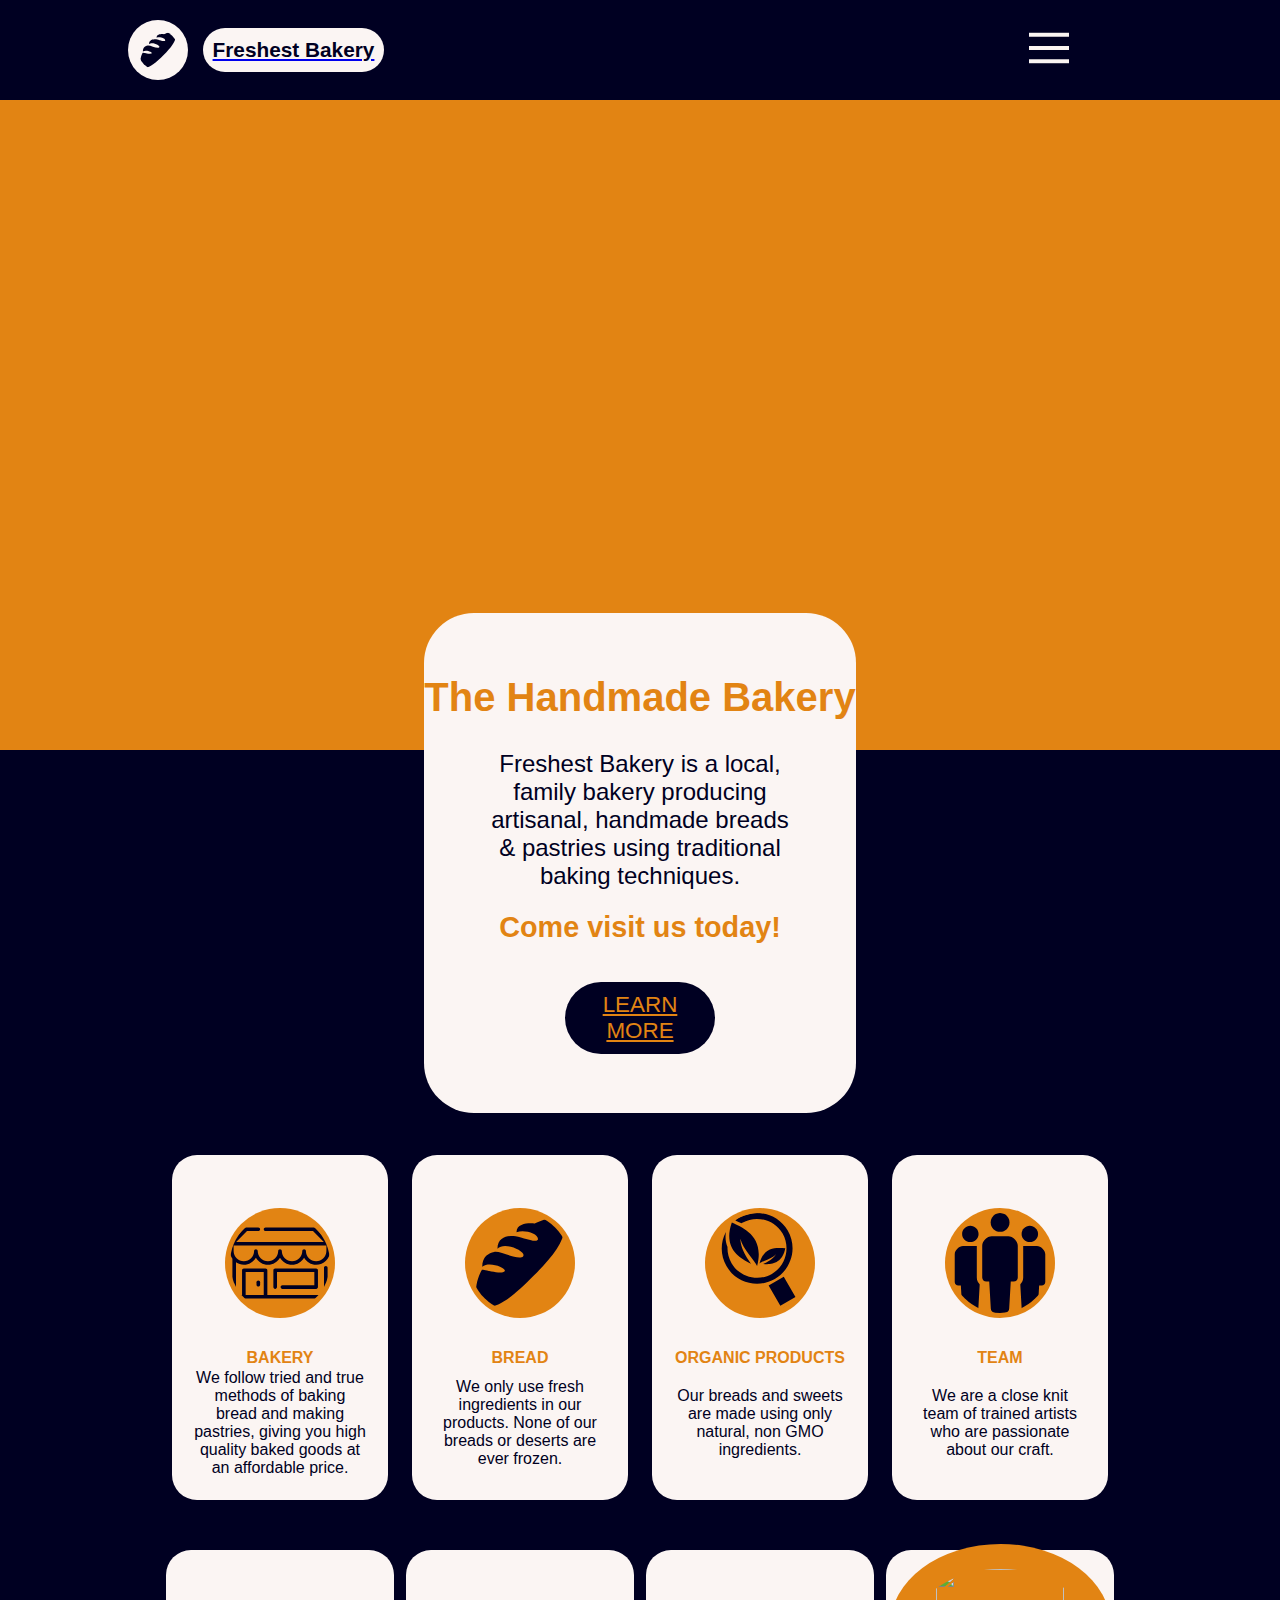
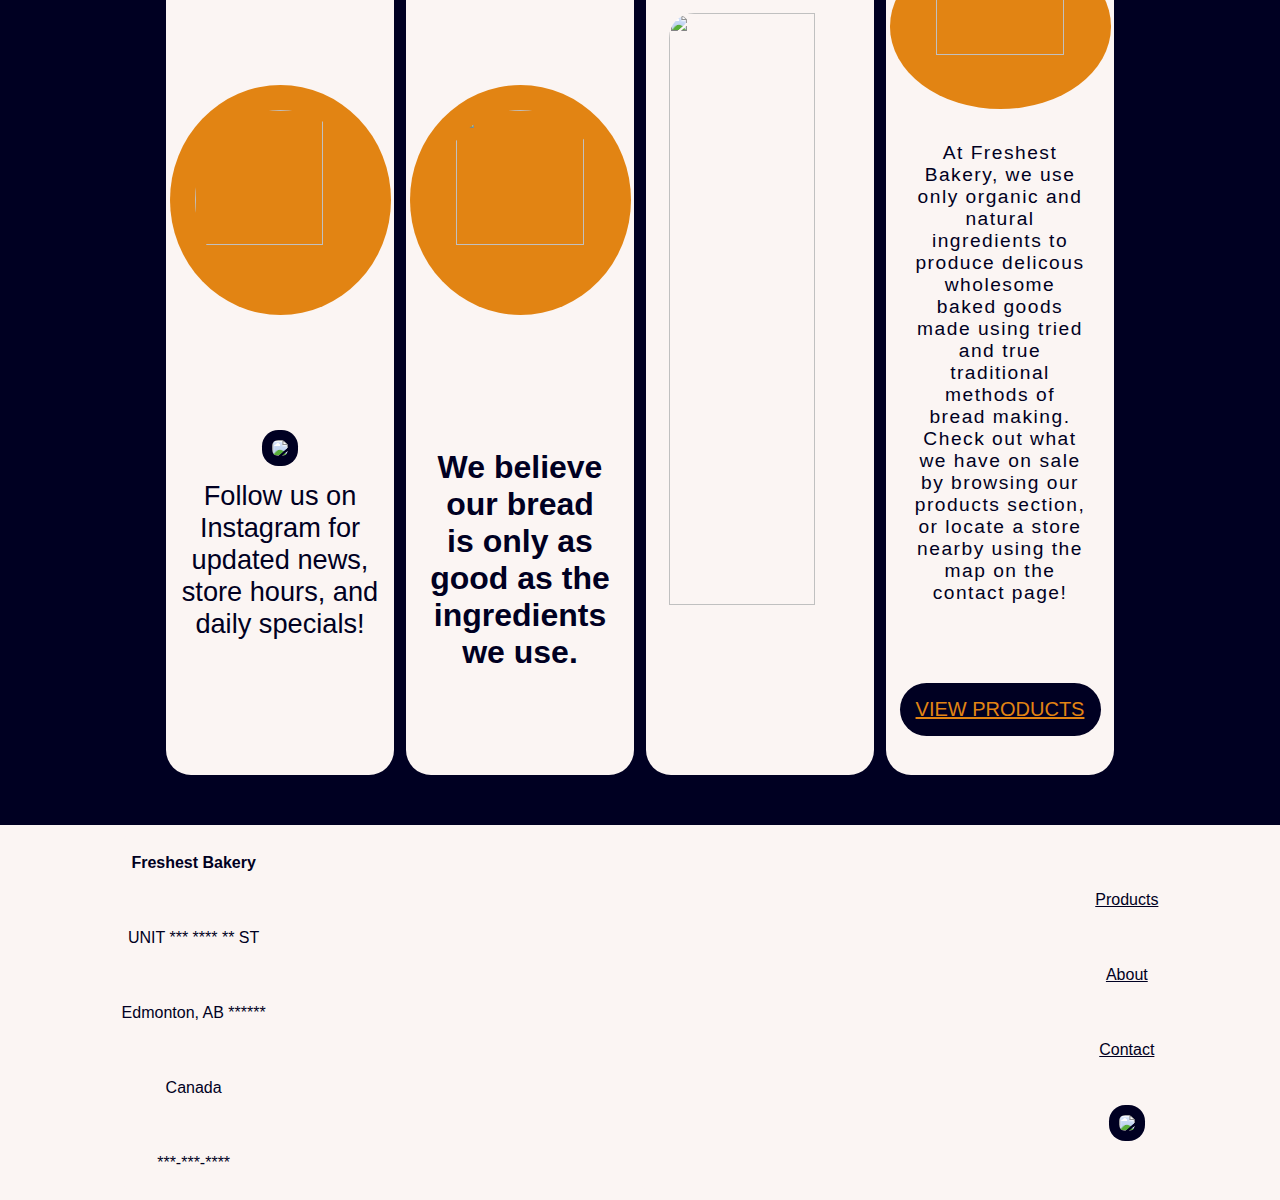
==== index.html @ efe27374 "small touches" ====
<!DOCTYPE html>
<html lang=en>

<head>
    <meta charset=UTF-8>
    <meta http-equiv="X-UA-Compatible" content="IE=edge">
    <meta name="viewport" content="width=device-width" , initial-scale="1.0">
    <title>Homepage</title>
    <meta name=description content=ipsum>
    <meta name=keywords content=ipsum>
    <meta name=Author content=ipsum>

    <meta name=og:url content=ipsum>
    <meta name=og:description content=ipsum>
    <meta name=og:title content=ipsum>
    <meta name=og:image content=ipsum>
    <meta name=og:type content=ipsum>

    <link rel="stylesheet" href="/css/style.css">
    <html>
</head>
<header id="page_header">
    <div>
        <input type="radio" name="menu" id="menu_open" class="menu_radio_button">
        <input type="radio" name="menu" id="menu_close" class="menu_radio_button">
        <a href="/index.html"><svg class="logo" fill="currentcolor"  viewBox="0 0 50 50" xmlns="http://www.w3.org/2000/svg" xmlns:xlink="http://www.w3.org/1999/xlink"><path d="M47 8C47 14.800781 41.023438 22.121094 32.039063 31.15625C22.839844 40.402344 15.398438 47 8.707031 47C5.574219 47 3 44.777344 3 39.027344C3 34.574219 4.910156 30.039063 5.886719 28.476563C6.210938 27.960938 15.746094 30.992188 17.335938 29.148438C18.585938 27.699219 9.835938 23.929688 6.117188 26.894531C6.117188 21.519531 9.460938 20.117188 12.042969 19.492188C15.160156 18.730469 24.652344 24.105469 26.597656 21.5625C28.324219 19.304688 17.355469 14.050781 13.734375 17.871094C13.734375 11.914063 18.855469 11.4375 21.789063 11.4375C24.71875 11.4375 34.003906 15.648438 34.003906 13C34.003906 10.027344 26.851563 8.136719 23.246094 9.609375C23.246094 4.5625 30.921875 5.023438 32.351563 5.296875C34.421875 4.191406 37.421875 3 40 3C43.175781 3 47 4.199219 47 8Z"/></svg><p id="logotext">Freshest Bakery</p></a>

        <label for="menu_open">
            <svg class="menu" fill="currentcolor"
            xmlns="http://www.w3.org/2000/svg"
            xmlns:xlink="http://www.w3.org/1999/xlink" version="1.1" id="svg-a760" x="0px" y="0px" viewBox="0 0 302 302" style="enable-background:new 0 0 302 302;" xml:space="preserve" class="u-svg-content">
            <g>
                <rect y="36" width="302" height="30"></rect>
                <rect y="236" width="302" height="30"></rect>
                <rect y="136" width="302" height="30"></rect>
            </g>
        </svg>
        </label>
        <section id="mobile_menu">
            <div id="menu_header">
                <a href="/index.html"><svg class="logo" fill="currentcolor"  viewBox="0 0 50 50" xmlns="http://www.w3.org/2000/svg" xmlns:xlink="http://www.w3.org/1999/xlink"><path d="M47 8C47 14.800781 41.023438 22.121094 32.039063 31.15625C22.839844 40.402344 15.398438 47 8.707031 47C5.574219 47 3 44.777344 3 39.027344C3 34.574219 4.910156 30.039063 5.886719 28.476563C6.210938 27.960938 15.746094 30.992188 17.335938 29.148438C18.585938 27.699219 9.835938 23.929688 6.117188 26.894531C6.117188 21.519531 9.460938 20.117188 12.042969 19.492188C15.160156 18.730469 24.652344 24.105469 26.597656 21.5625C28.324219 19.304688 17.355469 14.050781 13.734375 17.871094C13.734375 11.914063 18.855469 11.4375 21.789063 11.4375C24.71875 11.4375 34.003906 15.648438 34.003906 13C34.003906 10.027344 26.851563 8.136719 23.246094 9.609375C23.246094 4.5625 30.921875 5.023438 32.351563 5.296875C34.421875 4.191406 37.421875 3 40 3C43.175781 3 47 4.199219 47 8Z"/></svg></a>
                <label for="menu_close">
                    <svg class="hoverable" width="24" height="24" viewBox="0 0 24 24" fill="white"
                    xmlns="http://www.w3.org/2000/svg">
                    <path fill-rule="evenodd" clip-rule="evenodd" d="M16 13H4V11H16V13Z" fill="currentcolor"/>
                    <path fill-rule="evenodd" clip-rule="evenodd" d="M11.2929 7.29289C11.6834 6.90237 12.3166 6.90237 12.7071 7.29289L16.7071 11.2929C17.0976 11.6834 17.0976 12.3166 16.7071 12.7071L12.7071 16.7071C12.3166 17.0976 11.6834 17.0976 11.2929 16.7071C10.9024 16.3166 10.9024 15.6834 11.2929 15.2929L14.5858 12L11.2929 8.70711C10.9024 8.31658 10.9024 7.68342 11.2929 7.29289Z" fill="currentcolor"/>
                    <path fill-rule="evenodd" clip-rule="evenodd" d="M2 6C2 3.79086 3.79086 2 6 2H18C20.2091 2 22 3.79086 22 6V18C22 20.2091 20.2091 22 18 22H6C3.79086 22 2 20.2091 2 18V15H4V18C4 19.1046 4.89543 20 6 20H18C19.1046 20 20 19.1046 20 18V6C20 4.89543 19.1046 4 18 4H6C4.89543 4 4 4.89543 4 6V9H2V6Z" fill="currentcolor"/>
                </svg>
                
                </label>
            </div>
    
            <a  href="/pages/about.html">About</a>
            <a href="/pages/products.html">Products</a>
            <a href="/pages/contact.html">Contact</a>
     
        </section>
    </div>
</header>
<header id="page_header_bread">
    <span>
        <div class="container_div">

            <p class="text">Our bread<br> philosophy is fresh.</p>
        </div>
    </span>
</header>
<main id="page_main">
    <section id="hero_section">
        <article class="article_1">
            <span id="article_1_span_1">
                <h1>The Handmade Bakery</h1>
                <p>Freshest Bakery is a local, family bakery producing artisanal, handmade breads & pastries using
                    traditional baking techniques.</p>
                <h4>Come visit us today!</h4>
                <a id="atag" href="/pages/about.html">LEARN MORE</a>
            </span>

        </article>
        <article class="article_3">
            <span>
                <svg class="transition" fill="currentcolor" version="1.1" id="Layer_1"
                    xmlns="http://www.w3.org/2000/svg" xmlns:xlink="http://www.w3.org/1999/xlink" viewBox="0 0 512 512"
                    xml:space="preserve">
                    <g>
                        <g>
                            <g>
                                <path
                                    d="M512,194.313v-37.012c0-2.554-1.035-4.866-2.708-6.54c-0.001-0.001-0.001-0.002-0.002-0.004l-74.024-74.024
                           c-1.735-1.735-4.089-2.709-6.542-2.709H181.976c-5.11,0-9.253,4.142-9.253,9.253c0,5.111,4.143,9.253,9.253,9.253h242.915
                           l55.518,55.518H31.591L87.109,92.53h57.855c5.11,0,9.253-4.142,9.253-9.253c0-5.111-4.143-9.253-9.253-9.253H83.277
                           c-2.454,0-4.808,0.975-6.542,2.709L2.711,150.757c-0.001,0-0.001,0.001-0.001,0.003C1.035,152.434,0,154.746,0,157.301v37.012
                           c0,14.796,4.559,28.544,12.337,39.925v194.485c0,5.111,4.143,9.253,9.253,9.253H490.41c5.11,0,9.253-4.142,9.253-9.253V280.675
                           c0-5.111-4.143-9.253-9.253-9.253c-5.11,0-9.253,4.142-9.253,9.253V419.47H191.229V293.012c0-5.111-4.143-9.253-9.253-9.253
                           H70.94c-5.11,0-9.253,4.142-9.253,9.253V419.47H30.843V252.794c11.414,7.852,25.225,12.459,40.096,12.459
                           c26.396,0,49.47-14.49,61.687-35.935c12.216,21.445,35.291,35.935,61.687,35.935c26.396,0,49.47-14.49,61.687-35.935
                           c12.216,21.445,35.291,35.935,61.687,35.935s49.47-14.49,61.687-35.935c12.216,21.445,35.291,35.935,61.687,35.935
                           C480.177,265.253,512,233.43,512,194.313z M80.193,302.265h92.53V419.47h-92.53V302.265z M441.06,246.747
                           c-28.913,0-52.434-23.521-52.434-52.434c0-5.111-4.143-9.253-9.253-9.253c-5.11,0-9.253,4.142-9.253,9.253
                           c0,28.913-23.521,52.434-52.434,52.434c-28.913,0-52.434-23.521-52.434-52.434c0-5.111-4.143-9.253-9.253-9.253
                           s-9.253,4.142-9.253,9.253c0,28.913-23.521,52.434-52.434,52.434c-28.913,0-52.434-23.521-52.434-52.434
                           c0-5.111-4.143-9.253-9.253-9.253c-5.11,0-9.253,4.142-9.253,9.253c0,28.913-23.521,52.434-52.434,52.434
                           s-52.434-23.521-52.434-52.434v-27.759h474.988v27.759C493.494,223.226,469.973,246.747,441.06,246.747z" />
                                <path d="M144.964,345.446c-5.11,0-9.253,4.142-9.253,9.253v12.337c0,5.111,4.143,9.253,9.253,9.253s9.253-4.142,9.253-9.253
                           v-12.337C154.217,349.587,150.074,345.446,144.964,345.446z" />
                                <path
                                    d="M268.337,370.12c-5.11,0-9.253,4.142-9.253,9.253c0,5.111,4.143,9.253,9.253,9.253H441.06
                           c5.11,0,9.253-4.142,9.253-9.253v-86.361c0-5.111-4.143-9.253-9.253-9.253H231.325c-5.11,0-9.253,4.142-9.253,9.253v86.361
                           c0,5.111,4.143,9.253,9.253,9.253c5.11,0,9.253-4.142,9.253-9.253v-77.108h191.229v67.855H268.337z" />
                            </g>
                        </g>
                    </g>
                </svg>

                <h4>BAKERY</h4>
                <p>We follow tried and true methods of baking bread and making pastries, giving you high quality baked goods at an affordable
                    price.
                </p>
            </span>
            <span>
                <svg class="transition" fill="currentcolor" viewBox="0 0 50 50" xmlns="http://www.w3.org/2000/svg"
                    xmlns:xlink="http://www.w3.org/1999/xlink">
                    <path
                        d="M47 8C47 14.800781 41.023438 22.121094 32.039063 31.15625C22.839844 40.402344 15.398438 47 8.707031 47C5.574219 47 3 44.777344 3 39.027344C3 34.574219 4.910156 30.039063 5.886719 28.476563C6.210938 27.960938 15.746094 30.992188 17.335938 29.148438C18.585938 27.699219 9.835938 23.929688 6.117188 26.894531C6.117188 21.519531 9.460938 20.117188 12.042969 19.492188C15.160156 18.730469 24.652344 24.105469 26.597656 21.5625C28.324219 19.304688 17.355469 14.050781 13.734375 17.871094C13.734375 11.914063 18.855469 11.4375 21.789063 11.4375C24.71875 11.4375 34.003906 15.648438 34.003906 13C34.003906 10.027344 26.851563 8.136719 23.246094 9.609375C23.246094 4.5625 30.921875 5.023438 32.351563 5.296875C34.421875 4.191406 37.421875 3 40 3C43.175781 3 47 4.199219 47 8Z" />
                </svg>
                <h4>BREAD</h4>
                <p>We only use fresh ingredients in our products. None of our breads or deserts are ever frozen.
                </p>
            </span>
            <span>

                <svg class="transition" fill="currentcolor" version="1.1" id="Capa_1" xmlns="http://www.w3.org/2000/svg"
                    xmlns:xlink="http://www.w3.org/1999/xlink" viewBox="0 0 83.328 83.328" xml:space="preserve">
                    <g>
                        <path d="M71.217,69.907l-12.604,7.284L48.86,60.318l12.605-7.284L71.217,69.907z M72.606,72.252l-12.769,7.393
		c2.017,3.584,6.496,4.704,10.08,2.688C73.279,80.315,74.623,75.836,72.606,72.252z M64.768,14.685
		C56.704,0.573,38.56-4.131,24.448,3.933c-1.12,0.672-2.24,1.344-3.36,2.24c0.224,0,0.224,0,0.448,0.224
		c1.344,0.672,2.912,1.344,4.704,2.24c0.224-0.224,0.447-0.224,0.672-0.448c11.647-6.72,26.88-2.688,33.602,8.96
		c6.72,11.647,2.688,26.879-8.962,33.601c-11.646,6.722-26.879,2.688-33.6-8.958c-2.464-4.258-3.584-8.961-3.36-13.439
		c-1.568-3.809-2.016-8.062-1.344-12.544c-4.704,8.735-4.704,19.487,0.448,28.446c8.063,14.111,26.208,18.815,40.32,10.752
		C68.126,46.717,73.055,28.797,64.768,14.685z M34.079,42.236c0.896,0.447-8.736-10.304-8.736-20.832
		c2.016,8.959,12.096,17.92,13.888,22.847c6.721-25.312-12.319-32.03-21.056-36.289C10.783,28.797,23.999,37.532,34.079,42.236z
		 M44.382,42.461c6.496,0.672,15.904,0,18.369-12.993c-5.823-0.225-17.473-2.465-21.505,12.544
		c2.464-2.017,10.304-3.584,13.888-7.84C52,39.771,43.935,42.461,44.382,42.461z" />
                    </g>
                </svg>
                <h4>ORGANIC PRODUCTS</h4>
                <p>Our breads and sweets are made using only natural, non GMO ingredients.
                </p>
            </span>
            <span>
                <svg class="transition" version="1.1" id="_x32_" xmlns="http://www.w3.org/2000/svg"
                    xmlns:xlink="http://www.w3.org/1999/xlink" viewBox="0 0 512 512" xml:space="preserve">
                    <style type="text/css">
                        .st0 {
                            fill: currentcolor;
                        }
                    </style>
                    <g>
                        <path class="st0" d="M256.495,96.434c26.632,0,48.213-21.597,48.213-48.205C304.708,21.58,283.128,0,256.495,0
                   c-26.65,0-48.222,21.58-48.222,48.229C208.274,74.837,229.846,96.434,256.495,96.434z" />
                        <path class="st0"
                            d="M298.267,119.279h-42.271h-42.271c-23.362,0-48.779,25.418-48.779,48.788v162.058
                   c0,11.685,9.463,21.156,21.148,21.156c5.743,0,0,0,14.756,0l8.048,138.206c0,12.434,10.078,22.513,22.513,22.513
                   c5.244,0,14.923,0,24.585,0c9.671,0,19.35,0,24.593,0c12.434,0,22.513-10.078,22.513-22.513l8.04-138.206
                   c14.764,0,9.013,0,14.764,0c11.676,0,21.148-9.471,21.148-21.156V168.067C347.054,144.697,321.636,119.279,298.267,119.279z" />
                        <path class="st0" d="M104.141,149.083c23.262,0,42.105-18.85,42.105-42.104c0-23.262-18.843-42.112-42.105-42.112
                   c-23.27,0-42.104,18.851-42.104,42.112C62.037,130.232,80.871,149.083,104.141,149.083z" />
                        <path class="st0" d="M408.716,149.083c23.27,0,42.104-18.85,42.104-42.104c0-23.262-18.834-42.112-42.104-42.112
                   c-23.253,0-42.104,18.851-42.104,42.112C366.612,130.232,385.463,149.083,408.716,149.083z" />
                        <path class="st0" d="M137.257,169.024h-33.548h-36.92c-20.398,0-42.595,22.213-42.595,42.612v141.526
                   c0,10.212,8.264,18.476,18.468,18.476c5.018,0,0,0,12.884,0l7.024,120.704c0,10.852,8.805,19.658,19.666,19.658
                   c4.577,0,13.024,0,21.473,0c8.439,0,16.895,0,21.472,0c10.861,0,19.666-8.805,19.666-19.658l7.016-120.704v-6.849
                   c-8.98-8.856-14.606-21.082-14.606-34.664V169.024z" />
                        <path class="st0" d="M445.211,169.024h-36.928h-33.54v161.101c0,13.582-5.626,25.808-14.615,34.664v6.849l7.017,120.704
                   c0,10.852,8.814,19.658,19.674,19.658c4.578,0,13.025,0,21.464,0c8.456,0,16.904,0,21.481,0c10.862,0,19.659-8.805,19.659-19.658
                   l7.032-120.704c12.883,0,7.865,0,12.883,0c10.204,0,18.468-8.265,18.468-18.476V211.636
                   C487.806,191.237,465.61,169.024,445.211,169.024z" />
                    </g>
                </svg>
                <h4>TEAM</h4>
                <p>We are a close knit team of trained artists who are passionate about our craft.
                </p>
            </span>
        </article>
        <article class="article_6">
            <span id="instaspan">
                <img src="/images/knead.jpeg">
                <a href="https://www.instagram.com"><img class="insta" src="/images/instagramSV.svg"></a>
                <p>Follow us on Instagram for updated news, store hours, and daily specials!</p>
            </span>
            <span id="article_span_1">
                <img src="/images/kneading.jpeg">
                <h2>We believe our bread is only as good as the ingredients we use.</h2>
            </span>
            <span id="article_span_2">
                <img class="hover_image" src="/images/1 (16).avif">
                <img src="/images/1 (36).avif">
            </span>
            <span id="article_span_3">
                <img src="/images/1 (66).avif">
                <p>At Freshest Bakery, we use only organic and natural ingredients to produce delicous wholesome baked
                    goods made using tried and true traditional methods of bread making. Check out what we have
                    on sale by browsing our products section, or locate a store nearby using the map on the contact
                    page!</p>

                <a href="/pages/products.html">VIEW PRODUCTS</a>
            </span>
        </article>
    </section>

</main>
<footer id="footer">
    <article>
        <span>
            <div>
                <h4>Freshest Bakery</h4>
                <p>UNIT *** **** ** ST</p>
                <p>Edmonton, AB ******</p>
                <p>Canada</p>
                <p>***-***-****</p>
            </div>
            <nav>
                <a class="text" href="/pages/products.html">Products</a>
                <a class="text" href="/pages/about.html">About</a>
                <a class="text" href="/pages/contact.html">Contact</a>
                <a class="text" href="https://www.instagram.com"><img class="insta" src="/images/instagramSV.svg"></a>
            </nav>
        </span>
    </article>
</footer>
</body>
---- css/style.css ----
svg {
  color: #000022;
}

body {
  font-family: sans-serif;
  background-color: #000022;
}

* {
  margin: 0;
  padding: 0;
}

#page_header {
  width: 100%;
  place-items: center;
  display: grid;
  grid-template-columns: repeat(auto-fit, minmax(250px, 1fr));
  background-color: #000022;
}
#page_header > div {
  width: 100%;
  display: grid;
  place-items: center;
  align-content: center;
  grid-template-columns: 2fr 1fr;
  height: 100px;
}
#page_header > div > a {
  display: grid;
  grid-template-columns: 75px 1fr;
}
#page_header > div > a:hover > .logo {
  background-color: #E28413;
  color: #FBF5F3;
}
#page_header > div > a:hover > #logotext {
  background-color: #E28413;
  color: #FBF5F3;
}
#page_header > div > a > #logotext {
  font-weight: bold;
  font-family: "Segoe UI", Tahoma, Geneva, Verdana, sans-serif;
  align-self: center;
  justify-self: start;
  background-color: #FBF5F3;
  color: #000022;
  padding: 10px;
  border-radius: 25px;
  font-size: 1em;
}
#page_header > div > a > .logo {
  width: 40px;
  margin-right: 50px;
  align-self: center;
  padding: 10px;
  background-color: #FBF5F3;
  border-radius: 50%;
}
#page_header > div > label:hover > .menu {
  color: #E28413;
}
#page_header > div > label > .menu {
  color: #FBF5F3;
  width: 40px;
  margin-left: 50px;
  align-self: center;
}
#page_header > div > #mobile_menu {
  position: fixed;
  top: 0px;
  left: 0px;
  z-index: -1;
  display: grid;
  place-items: center;
  grid-template-rows: 20vh 20vh 20vh 20vh;
  width: 100%;
  height: 100%;
  background-color: #000022;
  visibility: hidden;
  transition: all ease-in-out 0.33s;
  transform: scale(0);
}
#page_header > div > #mobile_menu > a {
  text-align: center;
  display: grid;
  align-self: center;
  width: 100%;
  background-color: #FBF5F3;
  padding: 25px;
  color: #E28413;
}
#page_header > div > #mobile_menu > #menu_header {
  display: grid;
  place-items: center;
  width: 100%;
  grid-auto-flow: column;
  height: 100%;
}
#page_header > div > #mobile_menu > #menu_header > label:hover > .hoverable {
  color: #E28413;
}
#page_header > div > #mobile_menu > #menu_header > label > .hoverable {
  color: white;
}
#page_header > div > #mobile_menu > #menu_header > a:hover > .logo {
  background-color: #E28413;
  color: #FBF5F3;
}
#page_header > div > #mobile_menu > #menu_header > a > .logo {
  width: 40px;
  margin-right: 50px;
  align-self: center;
  padding: 10px;
  background-color: #FBF5F3;
  border-radius: 50%;
}
#page_header > div > #menu_open:checked ~ #mobile_menu {
  visibility: visible;
  transform: scale(1);
  z-index: 10;
}
#page_header > div .hoverable {
  transition: all 0.3s ease-in-out;
  filter: drop-shadow(0px 0px 0px black);
}
#page_header > div .hoverable:hover {
  cursor: pointer;
  filter: drop-shadow(3px 3px 6px gray);
}

.menu_radio_button {
  display: none;
}

#page_header_bread {
  margin-bottom: 30px;
  place-items: center;
  display: grid;
  grid-template-columns: repeat(auto-fit, minmax(250px, 1fr));
}
#page_header_bread > span {
  width: 100%;
  background-color: #E28413;
  padding-top: 25px;
  padding-bottom: 25px;
}
#page_header_bread > span .container_div {
  width: 100%;
  height: 400px;
  display: grid;
  position: relative;
  background-image: url(/images/1\ \(25\).avif);
  background-position: 50% 50%;
  object-fit: cover;
}
#page_header_bread > span .container_div:hover > .text {
  opacity: 100%;
}
#page_header_bread > span .container_div > .text {
  transition-property: all;
  transition-duration: 1s;
  transition-timing-function: ease-in-out;
  opacity: 0%;
  align-self: center;
  justify-self: center;
  color: #FBF5F3;
  font-size: 2em;
}

@media only screen and (min-width: 800px) {
  #page_header {
    width: 100%;
    place-items: center;
    display: grid;
    grid-template-columns: repeat(auto-fit, minmax(520px, 1fr));
    background-color: #000022;
  }
  #page_header > div {
    width: 100%;
    display: grid;
    place-items: center;
    align-content: center;
    grid-template-columns: 40vw 80vw;
    min-height: 100px;
  }
  #page_header > div > a > #logotext {
    font-size: 1.2em;
  }
  #page_header > div > a > .logo {
    width: 40px;
    margin-right: 50px;
    align-self: center;
    padding: 10px;
    background-color: #FBF5F3;
    border-radius: 50%;
  }
  #page_header > div > label > .menu {
    width: 40px;
    margin-left: 50px;
    align-self: center;
  }
  #page_header > div > #mobile_menu {
    position: fixed;
    top: 0px;
    left: 0px;
    z-index: -1;
    display: grid;
    place-items: center;
    grid-template-rows: 20vh 20vh 20vh 20vh;
    width: 100%;
    height: 100%;
    background-color: #000022;
    visibility: hidden;
    transition: all ease-in-out 0.33s;
    transform: scale(0);
  }
  #page_header > div > #mobile_menu > a {
    text-align: center;
    display: grid;
    align-self: center;
    background-color: #FBF5F3;
    padding: 25px;
    color: #E28413;
  }
  #page_header > div > #mobile_menu > #menu_header {
    display: grid;
    place-items: center;
    width: 100%;
    grid-auto-flow: column;
    height: 100%;
  }
  #page_header > div > #mobile_menu > #menu_header > a > .logo {
    width: 40px;
    margin-right: 50px;
    align-self: center;
    padding: 10px;
    background-color: #FBF5F3;
    border-radius: 50%;
  }
  #page_header > div > #menu_open:checked ~ #mobile_menu {
    visibility: visible;
    transform: scale(1);
    z-index: 10;
  }
  #page_header > div .hoverable {
    transition: all 0.3s ease-in-out;
    filter: drop-shadow(0px 0px 0px black);
  }
  #page_header > div .hoverable:hover {
    cursor: pointer;
    filter: drop-shadow(3px 3px 6px gray);
  }
  .menu_radio_button {
    display: none;
  }
  #page_header_bread {
    grid-template-columns: repeat(auto-fit, minmax(520px, 1fr));
  }
  #page_header_bread > span .container_div {
    width: 100%;
    height: 500px;
    font-size: 2.5em;
  }
}
@media only screen and (min-width: 1200px) {
  #page_header {
    width: 100%;
    place-items: center;
    display: grid;
    grid-template-columns: repeat(auto-fit, minmax(1150px, 1fr));
    background-color: #000022;
  }
  #page_header > div {
    width: 100%;
    display: grid;
    place-items: center;
    align-content: center;
    grid-template-columns: 40vw 80vw;
    min-height: 100px;
  }
  #page_header > div > a > #logotext {
    font-size: 1.3em;
  }
  #page_header > div > a > .logo {
    width: 40px;
    margin-right: 50px;
    align-self: center;
    padding: 10px;
    background-color: #FBF5F3;
    border-radius: 50%;
  }
  #page_header > div > label > .menu {
    width: 40px;
    margin-left: 50px;
    align-self: center;
  }
  #page_header > div > #mobile_menu {
    position: fixed;
    top: 0px;
    left: 0px;
    z-index: -1;
    display: grid;
    place-items: center;
    grid-template-rows: 20vh;
    width: 100%;
    height: 100%;
    background-color: #000022;
    visibility: hidden;
    transition: all ease-in-out 0.33s;
    transform: scale(0);
  }
  #page_header > div > #mobile_menu > a {
    text-align: center;
    display: grid;
    align-self: center;
    border-radius: 50px;
    background-color: #FBF5F3;
    padding: 25px;
    color: #E28413;
  }
  #page_header > div > #mobile_menu > #menu_header {
    display: grid;
    place-items: center;
    width: 100%;
    grid-auto-flow: column;
    height: 100%;
  }
  #page_header > div > #mobile_menu > #menu_header > a > .logo {
    width: 40px;
    margin-right: 50px;
    align-self: center;
    padding: 10px;
    background-color: #FBF5F3;
    border-radius: 50%;
  }
  #page_header > div > #menu_open:checked ~ #mobile_menu {
    visibility: visible;
    transform: scale(1);
    z-index: 10;
  }
  #page_header > div .hoverable {
    transition: all 0.3s ease-in-out;
    filter: drop-shadow(0px 0px 0px black);
  }
  #page_header > div .hoverable:hover {
    cursor: pointer;
    filter: drop-shadow(3px 3px 6px gray);
  }
  .menu_radio_button {
    display: none;
  }
  #page_header_bread {
    margin-bottom: 30px;
    width: 100%;
    place-items: center;
    display: grid;
    grid-template-columns: repeat(auto-fit, minmax(1150px, 1fr));
  }
  #page_header_bread > span .container_div {
    background-size: cover;
    width: 100%;
    height: 600px;
  }
  #page_header_bread > span .container_div > .text {
    font-size: 3em;
  }
}
#footer {
  margin-top: 25px;
  margin-bottom: 25px;
  display: grid;
  grid-template-columns: repeat(auto-fit, minmax(250px, 1fr));
  place-items: center;
}
#footer > article {
  place-items: center;
  width: 100%;
  display: grid;
}
#footer > article > span {
  min-height: 40vh;
  width: 80%;
  grid-template-columns: 2fr 1fr;
  display: grid;
}
#footer > article > span > div {
  border-radius: 25px;
  width: 90%;
  background-color: #FBF5F3;
  display: grid;
}
#footer > article > span > div > p,
#footer > article > span > div h4,
#footer > article > span > div a {
  color: #000022;
  justify-self: center;
  align-self: center;
  text-align: center;
}
#footer > article > span > nav {
  width: 100%;
  background-color: #FBF5F3;
  border-radius: 25px;
  display: grid;
}
#footer > article > span > nav > p,
#footer > article > span > nav h4,
#footer > article > span > nav a {
  color: #000022;
  justify-self: center;
  align-self: center;
  text-align: center;
}
#footer > article > span > nav .text {
  color: #000022;
}
#footer > article > span > nav .insta {
  padding: 10px;
  background-color: #000022;
  border-radius: 45%;
  width: 20px;
}

@media only screen and (min-width: 700px) {
  #footer > article {
    width: 90%;
  }
  #footer > article > span {
    grid-template-columns: 1fr 1fr;
    width: 90%;
  }
  #footer > article > span > div {
    width: 90%;
  }
  #footer > article > span > div > p,
  #footer > article > span > div h4,
  #footer > article > span > div a {
    justify-self: center;
    align-self: center;
  }
  #footer > article > span > nav > p,
  #footer > article > span > nav h4,
  #footer > article > span > nav a {
    justify-self: center;
    align-self: center;
  }
}
@media only screen and (min-width: 1080px) {
  #footer {
    background-color: #FBF5F3;
    margin: 0;
  }
  #footer > article > span > div {
    align-content: center;
    justify-content: start;
    grid-template-rows: 75px 75px 75px 75px 75px;
  }
  #footer > article > span > nav {
    align-content: center;
    justify-content: end;
    grid-template-rows: 75px 75px 75px 75px;
  }
}
* {
  margin: 0;
  padding: 0;
}

p,
h1,
h3,
h2,
h4 {
  color: #FBF5F3;
}

body {
  font-family: sans-serif;
  background-color: #000022;
}

#page_main {
  display: grid;
  grid-template-columns: repeat(auto-fit, minmax(250px, 1fr));
}
#page_main > #hero_section {
  display: grid;
  width: 100%;
}
#page_main > #hero_section > .article_1 {
  place-items: center;
  display: grid;
  transform: translateY(-140px);
  height: 250px;
}
#page_main > #hero_section > .article_1 > #article_1_span_1 {
  margin-bottom: 50px;
  border-radius: 50px;
  grid-template-rows: 60px 125px 60px 60px;
  padding-bottom: 25px;
  padding-top: 25px;
  width: 80%;
  background-color: #FBF5F3;
  place-items: center;
  text-align: center;
  display: grid;
}
#page_main > #hero_section > .article_1 > #article_1_span_1 > h1 {
  justify-self: center;
  text-align: center;
  font-size: 1.5em;
  color: #E28413;
}
#page_main > #hero_section > .article_1 > #article_1_span_1 > p {
  color: #000022;
  font-size: 1em;
  width: 75%;
  text-align: center;
  justify-self: center;
}
#page_main > #hero_section > .article_1 > #article_1_span_1 > h4 {
  color: #E28413;
  font-size: 1.25em;
}
#page_main > #hero_section > .article_1 > #article_1_span_1:hover > #atag {
  color: #000022;
  background-color: #E28413;
}
#page_main > #hero_section > .article_1 > #article_1_span_1 > #atag {
  border-radius: 50px;
  background-color: #000022;
  padding-bottom: 10px;
  padding-top: 10px;
  padding-left: 10px;
  padding-right: 10px;
  display: grid;
  justify-self: center;
  align-self: center;
  color: #E28413;
  font-size: 1em;
  width: 40%;
}
#page_main > #hero_section > .article_3 {
  display: grid;
  place-items: center;
}
#page_main > #hero_section > .article_3 > span {
  background-color: #FBF5F3;
  margin-bottom: 50px;
  border-radius: 25px;
  padding-top: 45px;
  padding-bottom: 45px;
  width: 80%;
  grid-template-rows: 125px 65px 65px;
  display: grid;
  place-items: center;
}
#page_main > #hero_section > .article_3 > span:hover > .transition {
  color: #FBF5F3;
  background-color: #000022;
}
#page_main > #hero_section > .article_3 > span > .transition {
  width: 100px;
  border-radius: 50%;
  padding: 5px;
  background-color: #E28413;
}
#page_main > #hero_section > .article_3 > span > h4 {
  color: #E28413;
}
#page_main > #hero_section > .article_3 > span > p {
  width: 80%;
  text-align: center;
  font-size: 1em;
  color: #000022;
}
#page_main > #hero_section > .article_6 {
  display: grid;
  place-items: center;
}
#page_main > #hero_section > .article_6 > #instaspan {
  padding-top: 50px;
  height: 525px;
  border-radius: 25px;
  background-color: #FBF5F3;
  margin-bottom: 50px;
  width: 80%;
  display: grid;
  place-items: center;
}
#page_main > #hero_section > .article_6 > #instaspan > p {
  width: 90%;
  text-align: center;
  color: #000022;
  font-size: 1.1em;
}
#page_main > #hero_section > .article_6 > #instaspan .insta {
  justify-self: center;
  width: 20px;
  padding: 10px;
  background-color: #000022;
  border-radius: 45%;
}
#page_main > #hero_section > .article_6 > #instaspan:hover > img {
  background-color: #000022;
}
#page_main > #hero_section > .article_6 > #instaspan > img {
  max-height: 260px;
  max-width: 260px;
  width: 75%;
  height: 75%;
  background-color: #E28413;
  padding: 25px;
  object-fit: cover;
  border-radius: 50%;
  align-self: center;
  justify-self: center;
}
#page_main > #hero_section > .article_6 > #article_span_1 {
  padding-top: 50px;
  margin-bottom: 50px;
  height: 525px;
  border-radius: 25px;
  background-color: #FBF5F3;
  text-align: center;
  width: 80%;
  display: grid;
  place-items: center;
}
#page_main > #hero_section > .article_6 > #article_span_1 > h2 {
  color: #000022;
  width: 80%;
  font-size: 2em;
}
#page_main > #hero_section > .article_6 > #article_span_1:hover > img {
  background-color: #000022;
}
#page_main > #hero_section > .article_6 > #article_span_1 > img {
  background-color: #E28413;
  padding: 25px;
  object-fit: cover;
  border-radius: 50%;
  align-self: center;
  justify-self: center;
  width: 75%;
  height: 75%;
  max-height: 260px;
  max-width: 260px;
}
#page_main > #hero_section > .article_6 > #article_span_2 {
  margin-bottom: 50px;
  border-radius: 25px;
  background-color: #FBF5F3;
  height: 450px;
  width: 70%;
  display: grid;
  place-items: center;
}
#page_main > #hero_section > .article_6 > #article_span_2:hover > .hover_image {
  display: inline;
}
#page_main > #hero_section > .article_6 > #article_span_2:hover > img {
  display: none;
}
#page_main > #hero_section > .article_6 > #article_span_2 > .hover_image {
  object-fit: cover;
  border-radius: 25px;
  align-self: center;
  justify-self: center;
  display: none;
  width: 75%;
  height: 85%;
}
#page_main > #hero_section > .article_6 > #article_span_2 > img {
  object-fit: cover;
  border-radius: 25px;
  align-self: center;
  justify-self: center;
  width: 75%;
  height: 85%;
}
#page_main > #hero_section > .article_6 > #article_span_3 {
  padding-bottom: 25px;
  padding-top: 50px;
  margin-bottom: 50px;
  border-radius: 25px;
  background-color: #FBF5F3;
  height: 700px;
  width: 80%;
  display: grid;
  place-items: center;
  text-align: center;
}
#page_main > #hero_section > .article_6 > #article_span_3 > p {
  color: #000022;
  font-size: 1em;
  width: 80%;
  letter-spacing: 1.5px;
}
#page_main > #hero_section > .article_6 > #article_span_3:hover > a {
  color: #000022;
  background-color: #E28413;
}
#page_main > #hero_section > .article_6 > #article_span_3 > a {
  color: #E28413;
  font-size: 1em;
  align-self: center;
  padding: 15px;
  background-color: #000022;
  border-radius: 30px;
  color: #E28413;
}
#page_main > #hero_section > .article_6 > #article_span_3:hover > img {
  background-color: #000022;
}
#page_main > #hero_section > .article_6 > #article_span_3 > img {
  background-color: #E28413;
  padding: 25px;
  object-fit: cover;
  border-radius: 50%;
  align-self: center;
  justify-self: center;
  width: 75%;
  height: 75%;
  max-height: 280px;
  max-width: 280px;
}

@media only screen and (min-width: 800px) {
  #page_main {
    display: grid;
    grid-template-columns: repeat(auto-fit, minmax(520px, 1fr));
    place-items: center;
    width: 100%;
  }
  #page_main > #hero_section {
    place-items: center;
    display: grid;
    align-content: center;
    width: 90%;
  }
  #page_main > #hero_section > .article_1 {
    place-items: center;
    display: grid;
    align-content: center;
    transform: translateY(-80px);
    height: 375px;
  }
  #page_main > #hero_section > .article_1 > #article_1_span_1 {
    width: 75%;
    height: 450px;
    grid-template-rows: 120px 125px 90px 90px;
  }
  #page_main > #hero_section > .article_1 > #article_1_span_1 > h1 {
    font-size: 2.5em;
  }
  #page_main > #hero_section > .article_1 > #article_1_span_1 > p {
    width: 70%;
    font-size: 1.5em;
  }
  #page_main > #hero_section > .article_1 > #article_1_span_1 > h4 {
    font-size: 1.8em;
  }
  #page_main > #hero_section > .article_1 > #article_1_span_1 > #atag {
    border-radius: 50px;
    padding-bottom: 10px;
    padding-top: 10px;
    padding-left: 10px;
    padding-right: 10px;
    display: grid;
    justify-self: center;
    align-self: center;
    font-size: 1.4em;
    width: 30%;
  }
  #page_main > #hero_section > .article_3 {
    width: 95%;
    display: grid;
    place-items: center;
    grid-template-columns: 1fr 1fr;
  }
  #page_main > #hero_section > .article_3 > span {
    border-radius: 25px;
    padding-top: 45px;
    padding-bottom: 45px;
    width: 93%;
    display: grid;
    place-items: center;
  }
  #page_main > #hero_section > .article_3 > span > .transition {
    width: 100px;
    border-radius: 50%;
    padding: 5px;
  }
  #page_main > #hero_section > .article_3 > span > p {
    width: 80%;
    text-align: center;
    font-size: 1em;
  }
  #page_main > #hero_section > .article_6 {
    width: 95%;
    display: grid;
    place-items: center;
  }
  #page_main > #hero_section > .article_6 > #instaspan {
    height: 650px;
    border-radius: 25px;
    width: 95%;
    display: grid;
    place-items: center;
  }
  #page_main > #hero_section > .article_6 > #instaspan > p {
    width: 90%;
    text-align: center;
    font-size: 1.1em;
  }
  #page_main > #hero_section > .article_6 > #instaspan .insta {
    justify-self: center;
    width: 20px;
    padding: 10px;
    border-radius: 45%;
  }
  #page_main > #hero_section > .article_6 > #instaspan > img {
    object-fit: cover;
    border-radius: 50%;
    align-self: center;
    justify-self: center;
    width: 75%;
    height: 75%;
    max-height: 320px;
    max-width: 320px;
  }
  #page_main > #hero_section > .article_6 > #article_span_1 {
    width: 95%;
    height: 650px;
    display: grid;
    place-items: center;
  }
  #page_main > #hero_section > .article_6 > #article_span_1 > h2 {
    color: #000022;
  }
  #page_main > #hero_section > .article_6 > #article_span_1 > img {
    object-fit: cover;
    border-radius: 50%;
    align-self: center;
    justify-self: center;
    width: 75%;
    height: 75%;
    max-height: 320px;
    max-width: 320px;
  }
  #page_main > #hero_section > .article_6 > #article_span_2 {
    height: 750px;
    width: 85%;
    display: grid;
    place-items: center;
  }
  #page_main > #hero_section > .article_6 > #article_span_2:hover > .hover_image {
    display: inline;
  }
  #page_main > #hero_section > .article_6 > #article_span_2:hover > img {
    display: none;
  }
  #page_main > #hero_section > .article_6 > #article_span_2 > .hover_image {
    width: 70.5%;
    height: 83.25%;
  }
  #page_main > #hero_section > .article_6 > #article_span_2 > img {
    object-fit: cover;
    align-self: center;
    justify-self: center;
    width: 70.5%;
    height: 83.25%;
  }
  #page_main > #hero_section > .article_6 > #article_span_3 {
    height: 750px;
    display: grid;
    place-items: center;
    text-align: center;
    width: 95%;
  }
  #page_main > #hero_section > .article_6 > #article_span_3 > p {
    font-size: 1.25em;
  }
  #page_main > #hero_section > .article_6 > #article_span_3 > a {
    font-size: 1.25em;
  }
  #page_main > #hero_section > .article_6 > #article_span_3 > img {
    width: 75%;
    height: 75%;
    max-height: 340px;
    max-width: 340px;
  }
}
@media only screen and (min-width: 1200px) {
  #page_main {
    display: grid;
    grid-template-columns: repeat(auto-fit, minmax(1150px, 1fr));
    place-items: center;
  }
  #page_main > #hero_section {
    place-items: center;
    display: grid;
    align-content: center;
    width: 75%;
  }
  #page_main > #hero_section > .article_1 {
    place-items: center;
    display: grid;
    align-content: center;
    grid-template-columns: 1fr;
  }
  #page_main > #hero_section > .article_1 > #article_1_span_1 {
    width: 45%;
    height: 450px;
    grid-template-rows: 120px 125px 90px 90px;
  }
  #page_main > #hero_section > .article_1 > #article_1_span_1 > h1 {
    font-size: 2.5em;
  }
  #page_main > #hero_section > .article_1 > #article_1_span_1 > p {
    width: 70%;
    font-size: 1.5em;
  }
  #page_main > #hero_section > .article_1 > #article_1_span_1 > h4 {
    font-size: 1.8em;
  }
  #page_main > #hero_section > .article_1 > #article_1_span_1 > #atag {
    border-radius: 50px;
    padding-bottom: 10px;
    padding-top: 10px;
    padding-left: 10px;
    padding-right: 10px;
    display: grid;
    justify-self: center;
    align-self: center;
    font-size: 1.4em;
    width: 30%;
  }
  #page_main > #hero_section > .article_3 {
    width: 100%;
    display: grid;
    place-items: center;
    grid-template-columns: 1fr 1fr 1fr 1fr;
  }
  #page_main > #hero_section > .article_3 > span {
    border-radius: 25px;
    padding-top: 45px;
    padding-bottom: 45px;
    width: 90%;
    display: grid;
    place-items: center;
  }
  #page_main > #hero_section > .article_3 > span > .transition {
    width: 100px;
    border-radius: 50%;
    padding: 5px;
  }
  #page_main > #hero_section > .article_3 > span > p {
    width: 80%;
    text-align: center;
    font-size: 1em;
  }
  #page_main > #hero_section > .article_6 {
    display: grid;
    place-items: center;
    grid-template-columns: 1fr 1fr 1fr 1fr;
    width: 100%;
  }
  #page_main > #hero_section > .article_6 > #instaspan {
    padding: 0px;
    height: 825px;
    border-radius: 25px;
    grid-template-rows: 500px 0px 220px;
    width: 95%;
    display: grid;
    place-items: center;
  }
  #page_main > #hero_section > .article_6 > #instaspan > p {
    width: 90%;
    text-align: center;
    font-size: 1.7em;
  }
  #page_main > #hero_section > .article_6 > #instaspan .insta {
    justify-self: center;
    width: 20px;
    padding: 10px;
    border-radius: 45%;
  }
  #page_main > #hero_section > .article_6 > #instaspan > img {
    object-fit: cover;
    border-radius: 50%;
    align-self: center;
    justify-self: center;
    width: 75%;
    height: 75%;
    max-height: 180px;
    max-width: 180px;
  }
  #page_main > #hero_section > .article_6 > #article_span_1 {
    padding: 0px;
    width: 95%;
    display: grid;
    height: 825px;
    grid-template-rows: 500px 220px;
  }
  #page_main > #hero_section > .article_6 > #article_span_1 > p {
    width: 75%;
    font-size: 1.4em;
  }
  #page_main > #hero_section > .article_6 > #article_span_1 .insta {
    width: 25px;
  }
  #page_main > #hero_section > .article_6 > #article_span_1 > img {
    width: 75%;
    height: 75%;
    max-height: 180px;
    max-width: 180px;
  }
  #page_main > #hero_section > .article_6 > #article_span_2 {
    padding: 0px;
    width: 95%;
    height: 825px;
    place-items: center;
  }
  #page_main > #hero_section > .article_6 > #article_span_2:hover > .hover_image {
    display: inline;
  }
  #page_main > #hero_section > .article_6 > #article_span_2:hover > img {
    display: none;
  }
  #page_main > #hero_section > .article_6 > #article_span_2 > .hover_image {
    width: 80%;
    height: 84.75%;
  }
  #page_main > #hero_section > .article_6 > #article_span_2 > img {
    object-fit: cover;
    align-self: center;
    justify-self: center;
    width: 80%;
    height: 84.75%;
  }
  #page_main > #hero_section > .article_6 > #article_span_3 {
    padding: 0px;
    height: 825px;
    width: 95%;
    display: grid;
    place-items: center;
  }
  #page_main > #hero_section > .article_6 > #article_span_3 > a {
    align-self: center;
    width: 75%;
  }
  #page_main > #hero_section > .article_6 > #article_span_3 > p {
    font-size: 1.2em;
    width: 75%;
  }
  #page_main > #hero_section > .article_6 > #article_span_3 > img {
    object-fit: cover;
    align-self: center;
    justify-self: center;
    width: 75%;
    height: 75%;
    max-height: 200px;
    max-width: 200px;
  }
}

/*# sourceMappingURL=style.css.map */
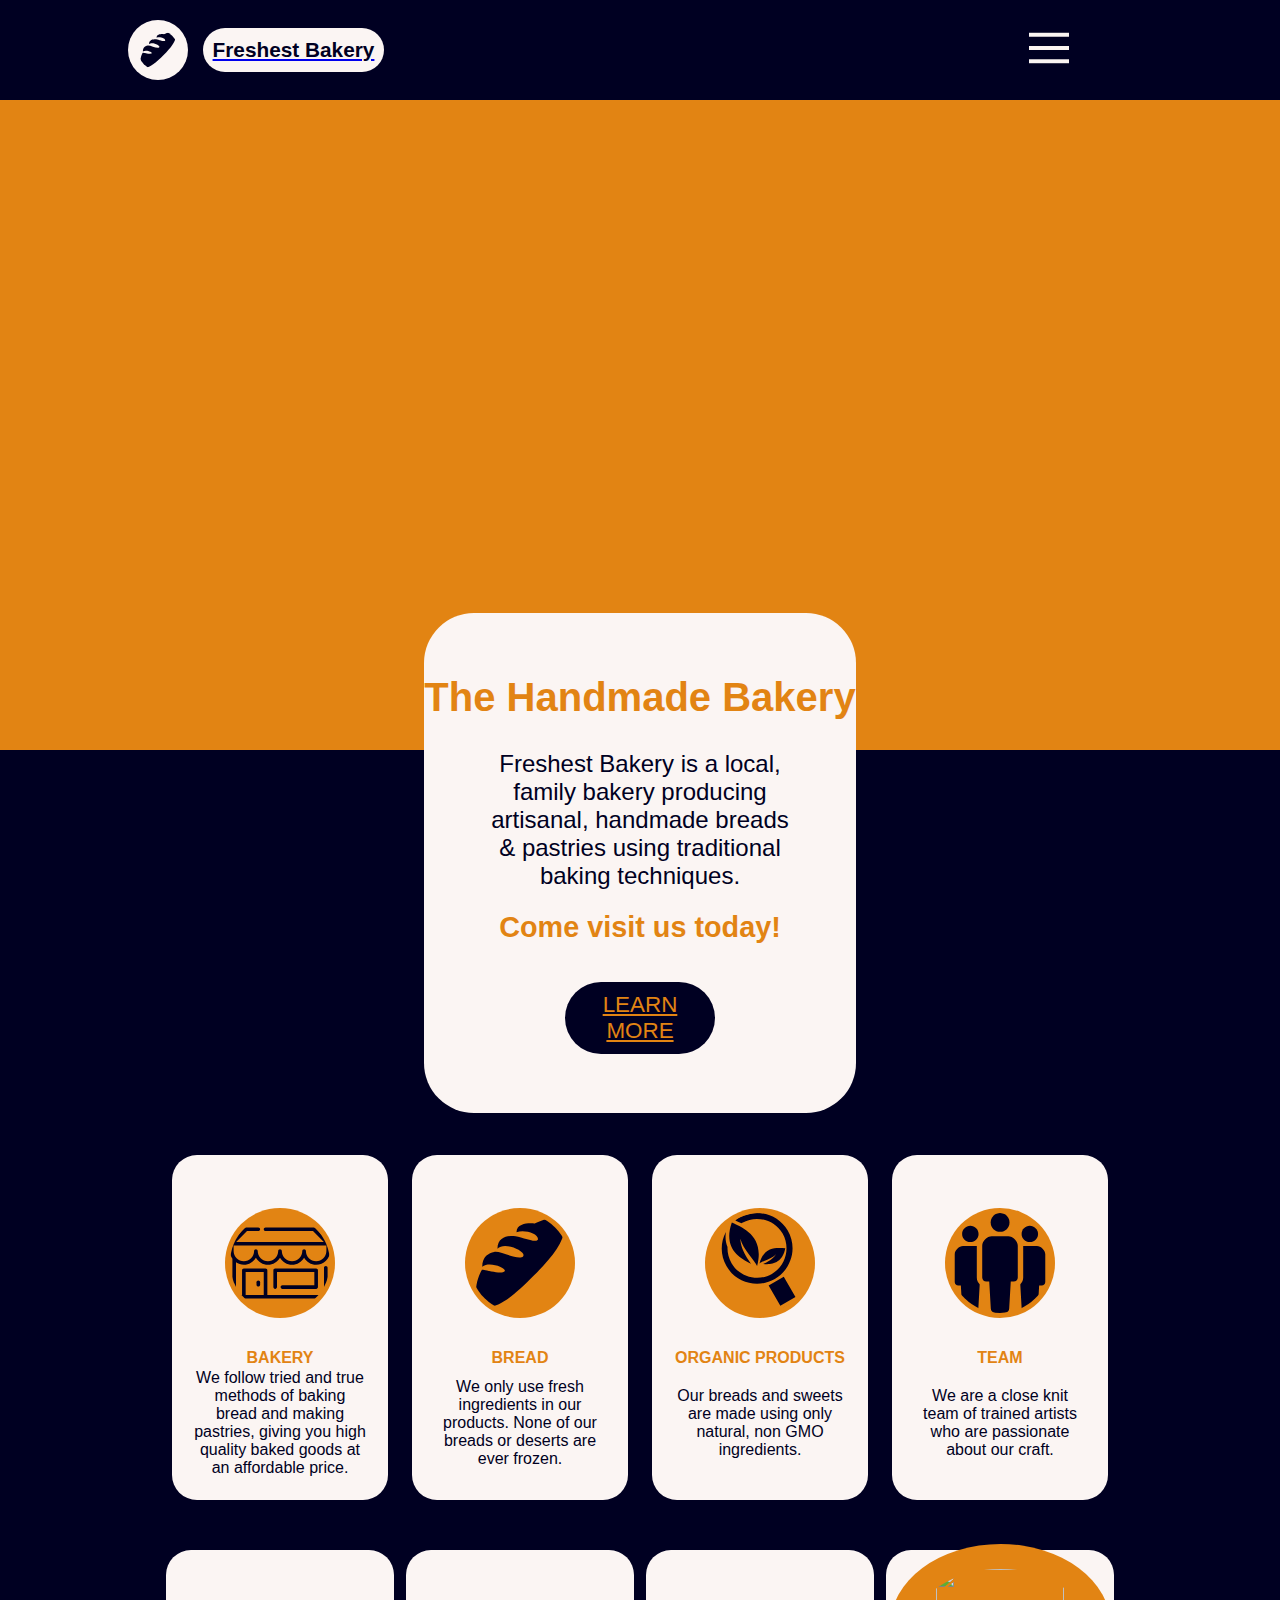
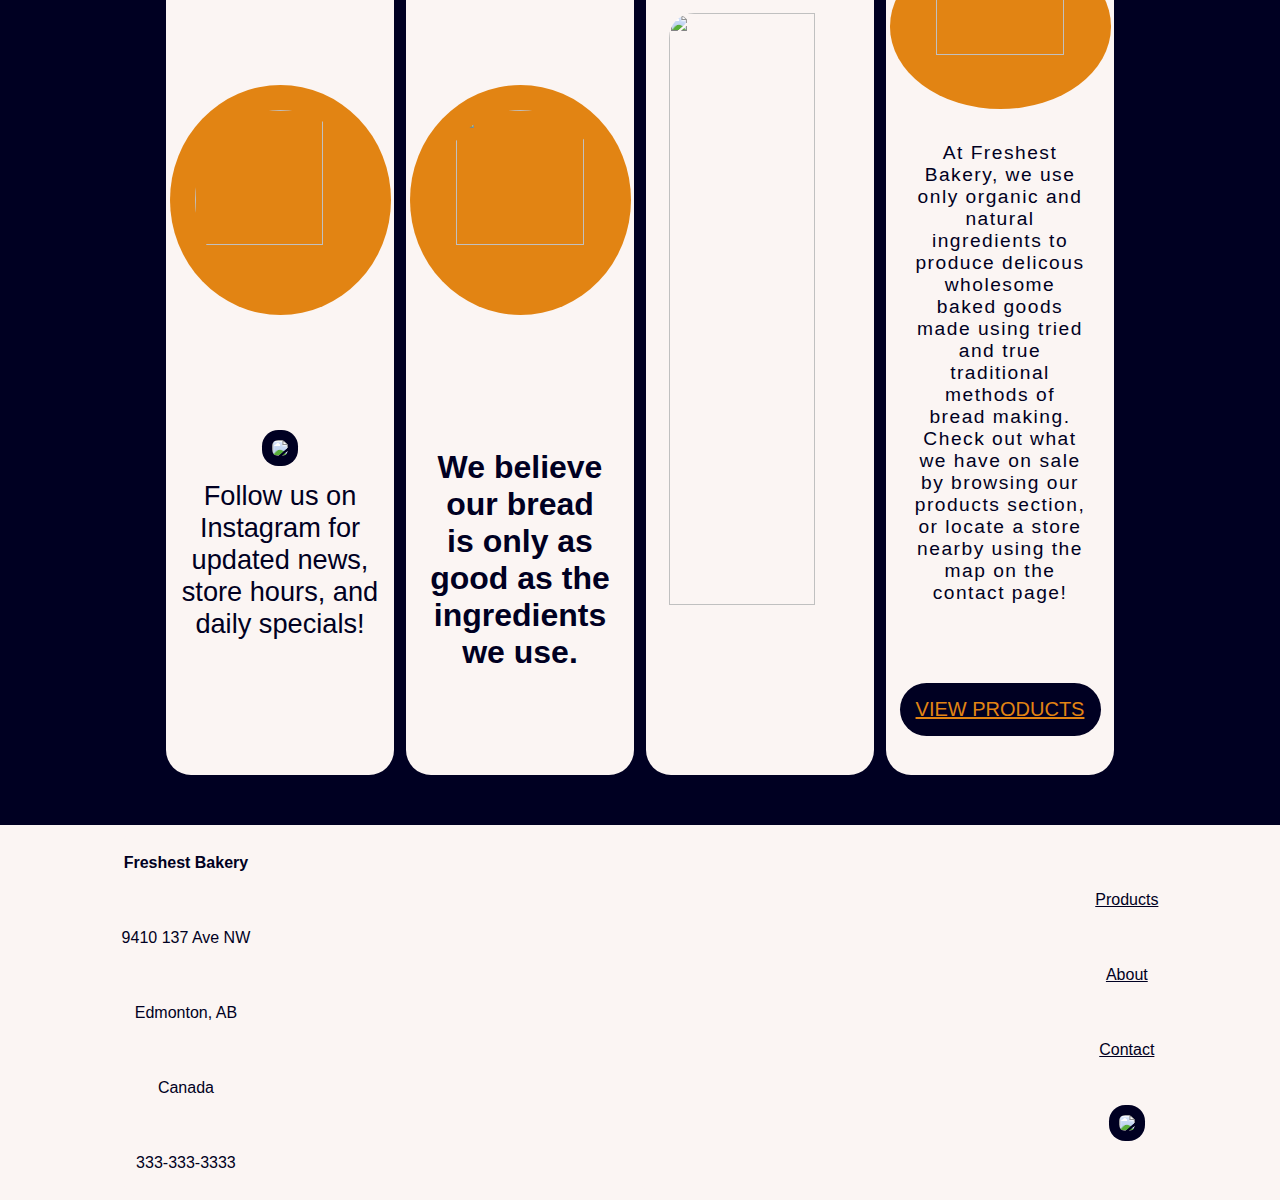
==== commit 73a2e750: "onto the meta tags" ====
--- a/index.html
+++ b/index.html
@@ -2,19 +2,19 @@
 <html lang=en>
 
 <head>
-    <meta charset=UTF-8>
+    <meta charset="UTF-8">
     <meta http-equiv="X-UA-Compatible" content="IE=edge">
-    <meta name="viewport" content="width=device-width" , initial-scale="1.0">
-    <title>Homepage</title>
-    <meta name=description content=ipsum>
-    <meta name=keywords content=ipsum>
-    <meta name=Author content=ipsum>
-
-    <meta name=og:url content=ipsum>
-    <meta name=og:description content=ipsum>
-    <meta name=og:title content=ipsum>
-    <meta name=og:image content=ipsum>
-    <meta name=og:type content=ipsum>
+    <meta name="viewport" content="width=device-width", initial-scale="1.0">
+    <title>About Page</title>
+    <meta name="description" content="Freshest Bakery">
+    <meta name="keywords" content="Bakery, bread">
+    <meta name="Author" content="Freshest Bakery">
+
+    <meta name="og:url" content="https://testing.cameron-ord.online/pages/about.html">
+    <meta name="og:description" content="The home page of Freshest Bakery's website">
+    <meta name="og:title" content="About Us">
+    <meta name="og:image" content="https://i.imgur.com/Ljc6oNM.jpeg">
+    <meta name="og:type" content="Store Page">
 
     <link rel="stylesheet" href="/css/style.css">
     <html>
@@ -215,10 +215,10 @@
         <span>
             <div>
                 <h4>Freshest Bakery</h4>
-                <p>UNIT *** **** ** ST</p>
-                <p>Edmonton, AB ******</p>
+                <p>9410 137 Ave NW</p>
+                <p>Edmonton, AB </p>
                 <p>Canada</p>
-                <p>***-***-****</p>
+                <p>333-333-3333</p>
             </div>
             <nav>
                 <a class="text" href="/pages/products.html">Products</a>
